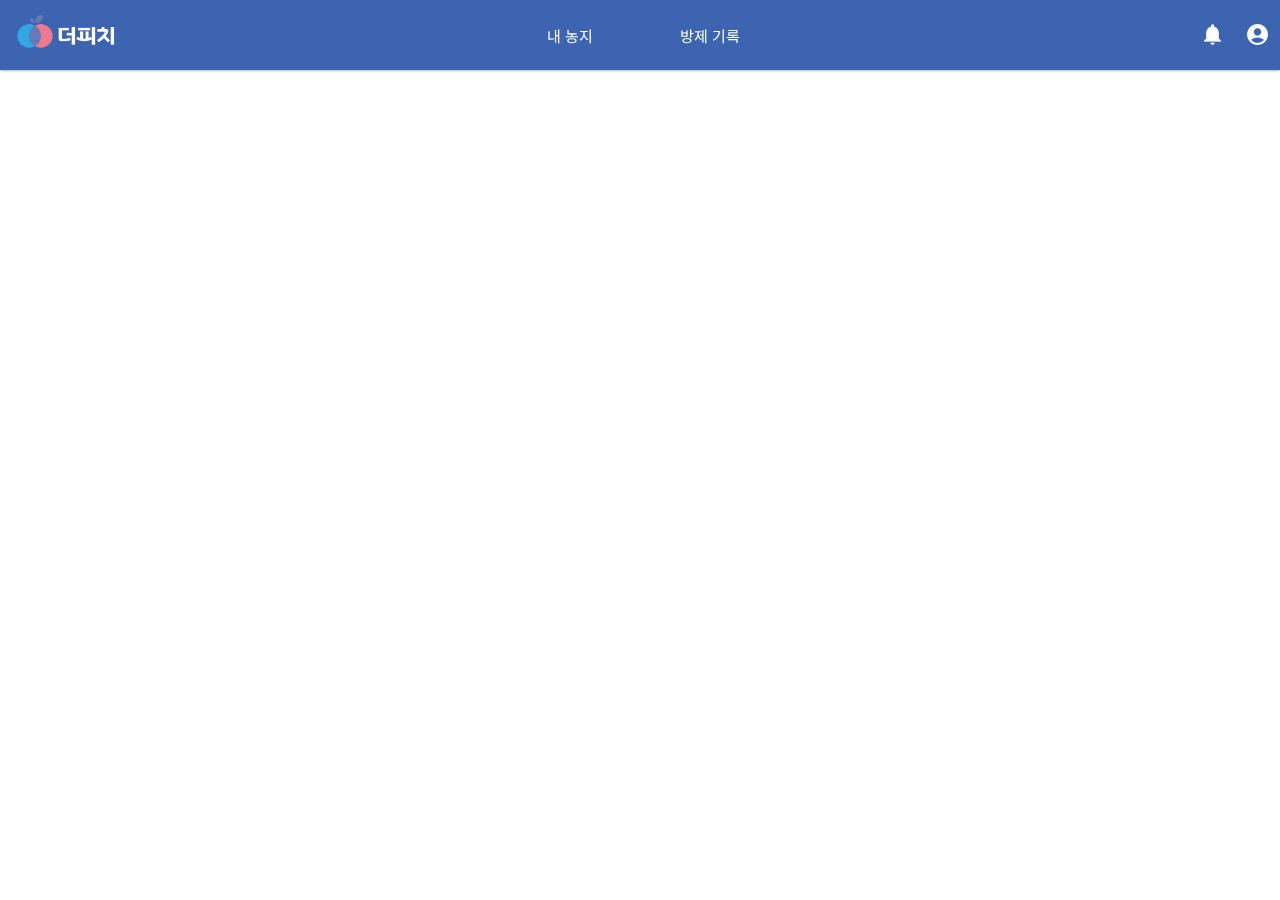
==== index.html @ 89ea21a3 "Add files via upload" ====
<!DOCTYPE html>
<html lang="ko">
  <head>
    <meta charset="utf-8">
    <meta name="viewport" content="width=device-width, initial-scale=1">
    <title>농작업 스케줄링 플랫폼</title>
    <link rel="shortcut icon" href="img/favicon.png" />
    <link rel="stylesheet" href="style.css">
    <!-- 구글 폰트 -->
    <link rel="preconnect" href="https://fonts.gstatic.com">
    <link href="https://fonts.googleapis.com/css2?family=Noto+Sans+KR:wght@100;300;400;500;700;900&display=swap" rel="stylesheet">
    <link href="https://fonts.googleapis.com/css2?family=Roboto+Slab:wght@500&display=swap" rel="stylesheet">
    <link href="https://fonts.googleapis.com/css2?family=Poppins:wght@300;400;500;600;700;900&display=swap" rel="stylesheet">
    <!--script-->
    <script src="script.js"></script>
  </head>

  <body>
    <header>
      <!--상단 메뉴-->
      <div class="navbar">
        <div id="logo">
          <a href="index.html">
            <img src="img/w_logo.png" width="100px" alt="더피치">
          </a>
        </div>
        <div class="mypage">
          <a href=""><img src="img/mypage.png" alt="마이페이지"></a>
          <a href=""><img src="img/noti.png" alt="알림센터"></a>
        </div>
        <div class="btns">
          <a href="01/01.html"><div class="navbtn">내 농지</div></a>
          <a href="02/02.html"><div class="navbtn">방제 기록</div></a>
        </div>
      </div>
    </header>

    <!--메인 화면-->
     <div id="map">
       <script type="text/javascript" src="//dapi.kakao.com/v2/maps/sdk.js?appkey=ac2092b53645b08d8939597958710784"></script>
       <script>
         var container = document.getElementById('map');
         var options = {
           center: new kakao.maps.LatLng(35.9781241, 126.9657956),
           level: 2,
           mapTypeId: kakao.maps.MapTypeId. SKYVIEW
         };
         var map = new kakao.maps.Map(container, options);
       </script>
     </div>
  </body>
</html>
---- style.css ----
body, div {
  margin: 0px;
  padding: 0px;
  box-sizing: border-box;
  font-family: 'Noto Sans KR', sans-serif;
}

/* 상하단 고정 */
header {
  background-color: #3C64B1;
  position: fixed;
  top: 0;
  left: 0;
  right: 0;
  z-index: 2000;
  box-shadow: gray 0 0 3px;
}

/* Navbar container */
.navbar {
  overflow: hidden;
  width: 100%;
  max-width: 1280px;
  margin: 0 auto;
}

/* Links inside the navbar */
#logo img {
  padding: 14px 16px;
  float: left;
}

.navbar a {
  color: white;
  text-align: center;
  text-decoration: none;
}

.mypage img {
  width: 25px;
  padding: 22px 10px;
  float: right;
}

.btns {
  overflow: hidden;
  height: 70px;
  text-align: center;
  display: flex;
  align-items: center;
  justify-content: center;
}

.navbtn {
  font-size: 15px;
  width: 140px;
  height: 70px;
  display: flex;
  align-items: center;
  justify-content: center;
  color: white;
}

.mypage {
  float: right;
  color: white;
  text-align: center;
  width: 132px;
  height: 70px;
}
/* -------------------------------------------------------------------------- */
/* 메인 */
.maincont {
  width: 100%;
  top: 70px;
  display: block;
  margin: 0px auto;
  position: relative;
  text-align: center;
}

#map {
  width: 100vw;
  height: 100vh;
}

.maincont .title {
  font-size: 20px;
  font-weight: 600;
  color: black;
  width: 100%;
  max-width: 1280px;
  margin: 0 auto;
  padding-top: 50px;
  padding-bottom: 25px;
  text-align: left;
}

.maincont table {
  width: 100%;
  max-width: 1280px;
  margin: 0 auto;
  border-top: 1px solid #DEE2E6;
  border-collapse: collapse;
}

th, td {
  text-align: left;
  padding: 15px;
  border-bottom: 1px solid #DEE2E6;
  color: #495057;
}

th {
  font-size: 13px;
  background-color: #F8F9FA;
}

td {
  font-size: 14px;
}

.bottom {
  width: 100%;
  max-width: 1280px;
  margin: 0 auto;
  padding-top: 10px;
}

.num {
  float: left;
  padding: 10px;
}

.num a {
  font-family: Roboto;
  font-size: 15px;
  padding: 0 15px;
}

.search, .add {
  float: right;
  font-size: 14px;
  margin-left: 10px;
  border-radius: 4px;
}

.search {
  color: #495057;
  border: 1px solid #DEE2E6;
  padding: 10px 50px 10px 10px;
}

.search img, .add img {
  float: left;
  width: 20px;
  height: 20px;
}

.search span, .add span {
  float: left;
  padding-left: 10px;
}

.add {
  padding: 10px 20px 10px 15px;
  color: white;
  background-color: #3C64B1;
  border: 1px solid #3C64B1;
}
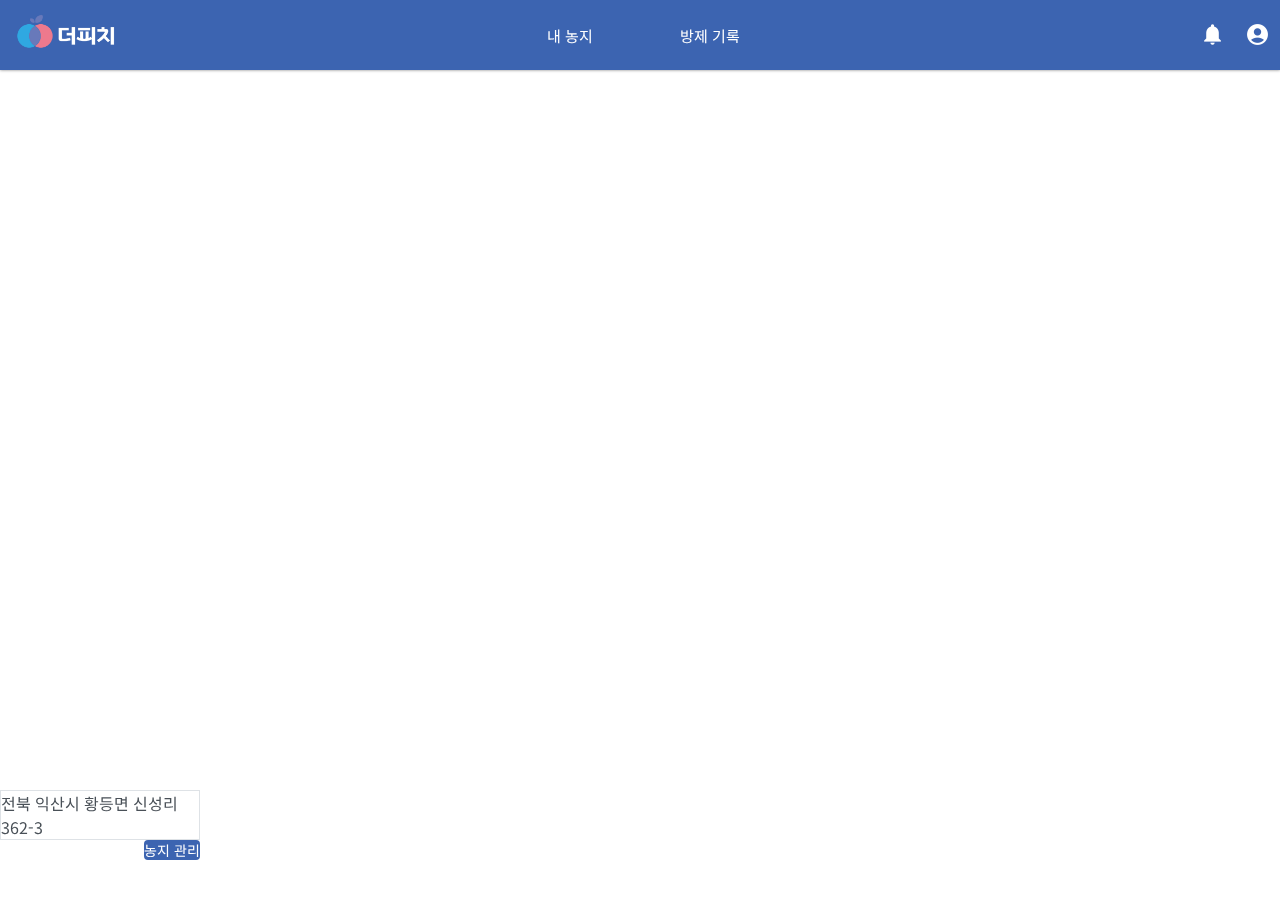
==== commit 487405e7: "Add files via upload" ====
--- a/index.html
+++ b/index.html
@@ -46,7 +46,28 @@
            mapTypeId: kakao.maps.MapTypeId. SKYVIEW
          };
          var map = new kakao.maps.Map(container, options);
+         var polygon = new kakao.maps.Polygon({
+          map : map,
+          path : [
+            new kakao.maps.LatLng(35.978780, 126.966190),
+            new kakao.maps.LatLng(35.977812, 126.966556),
+            new kakao.maps.LatLng(35.977440, 126.964986),
+            new kakao.maps.LatLng(35.978397, 126.964634)
+          ],
+          fillColor: '#4A6FF1',
+          fillOpacity: 0.4,
+          strokeWeight: 3,
+          strokeColor: '#4A6FF1',
+          strokeOpacity: 0.9,
+          strokeStyle: 'solid'
+         });
        </script>
      </div>
+    <!--오버-->
+    <div class="over">
+      <div class="ad">전북 익산시 황등면 신성리 362-3</div>
+      <div class="adbtn">농지 관리</div>
+    </div>
+
   </body>
 </html>
--- a/style.css
+++ b/style.css
@@ -91,9 +91,27 @@
   width: 100%;
   max-width: 1280px;
   margin: 0 auto;
-  padding-top: 50px;
-  padding-bottom: 25px;
+  padding-top: 45px;
+  padding-bottom: 20px;
   text-align: left;
+}
+
+.maincont .title2 {
+  font-size: 18px;
+  font-weight: 600;
+  color: black;
+  width: 100%;
+  max-width: 1280px;
+  margin: 0 auto;
+  padding-top: 48px;
+  padding-bottom: 20px;
+  text-align: left;
+}
+
+.title2 img {
+  float: left;
+  width: 26px;
+  height: 26px;
 }
 
 .maincont table {
@@ -102,6 +120,11 @@
   margin: 0 auto;
   border-top: 1px solid #DEE2E6;
   border-collapse: collapse;
+}
+
+table a {
+  text-decoration: none;
+  color: #495057;
 }
 
 th, td {
@@ -124,7 +147,7 @@
   width: 100%;
   max-width: 1280px;
   margin: 0 auto;
-  padding-top: 10px;
+  padding-top: 15px;
 }
 
 .num {
@@ -162,9 +185,33 @@
   padding-left: 10px;
 }
 
+.title2 span {
+  padding-left: 10px;
+}
+
 .add {
   padding: 10px 20px 10px 15px;
   color: white;
   background-color: #3C64B1;
   border: 1px solid #3C64B1;
+}
+
+.over {
+  position: fixed;
+  bottom: 40px;
+  z-index: 2000;
+}
+
+.over .ad {
+  color: #495057;
+  border: 1px solid #DEE2E6;
+  width: 200px;
+}
+
+.over .adbtn {
+  float: right;
+  font-size: 14px;
+  border-radius: 4px;
+  color: white;
+  background-color: #3C64B1;
 }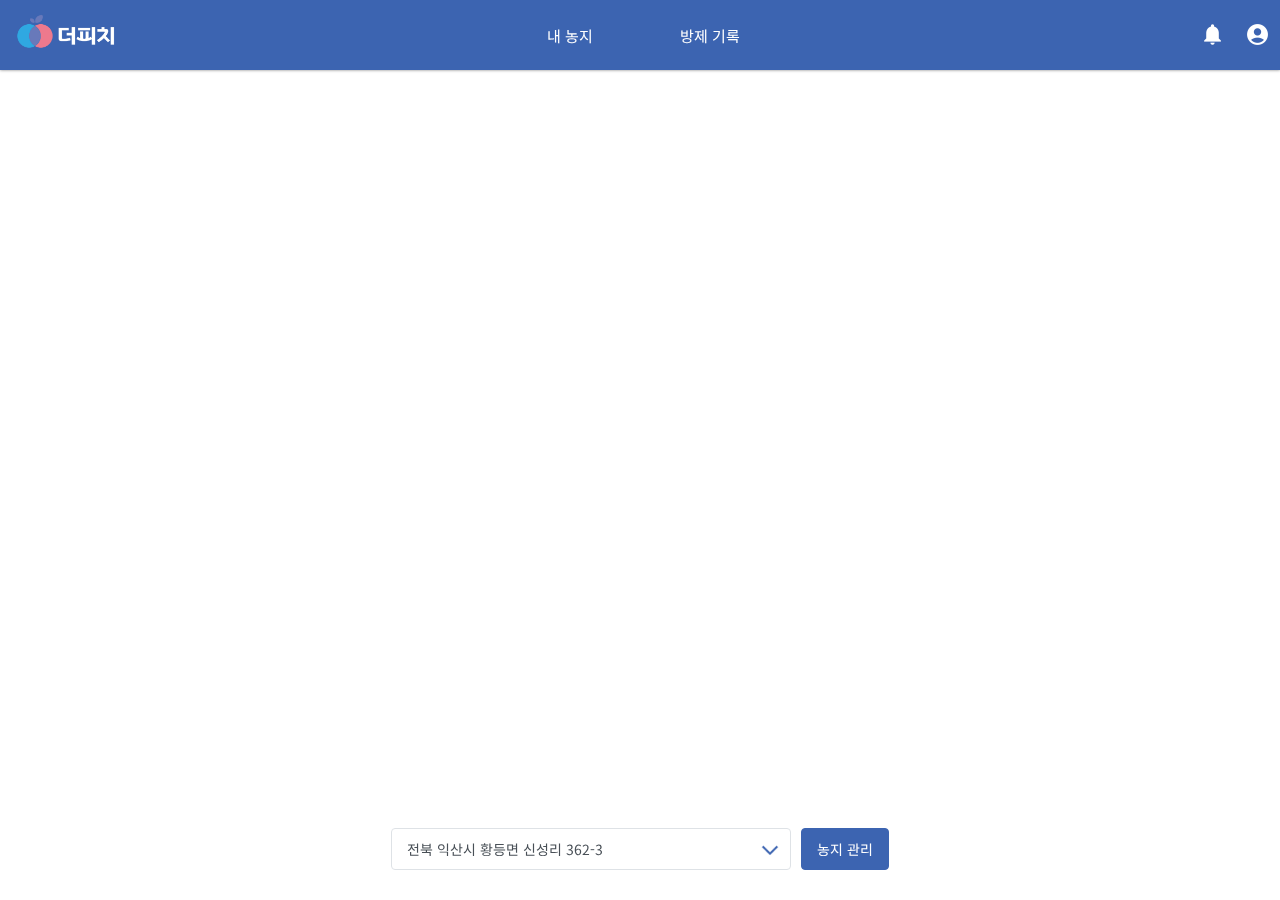
==== commit 28701fb2: "Add files via upload" ====
--- a/index.html
+++ b/index.html
@@ -65,9 +65,8 @@
      </div>
     <!--오버-->
     <div class="over">
-      <div class="ad">전북 익산시 황등면 신성리 362-3</div>
-      <div class="adbtn">농지 관리</div>
+      <div class="ad">전북 익산시 황등면 신성리 362-3<img src="img/arrow.png" alt="농지 목록"></div>
+      <a href="01/01.html"><div class="adbtn">농지 관리</div></a>
     </div>
-
   </body>
 </html>
--- a/style.css
+++ b/style.css
@@ -197,21 +197,39 @@
 }
 
 .over {
+  width: 100%;
+  margin: 0 auto;
   position: fixed;
-  bottom: 40px;
+  bottom: 30px;
   z-index: 2000;
+  font-size: 14px;
+  display: flex;
+  align-items: center;
+  justify-content: center;
+}
+
+.over img {
+  width: 20px;
+  height: 20px;
+  float: right;
 }
 
 .over .ad {
+  float: left;
   color: #495057;
   border: 1px solid #DEE2E6;
-  width: 200px;
+  width: 400px;
+  padding: 10px;
+  padding-left: 15px;
+  border-radius: 4px;
+  margin-right: 10px;
 }
 
 .over .adbtn {
-  float: right;
-  font-size: 14px;
+  float: left;
+  color: white;
+  background-color: #3C64B1;
+  border: 1px solid #3C64B1;
+  padding: 10px 15px;
   border-radius: 4px;
-  color: white;
-  background-color: #3C64B1;
-}+}
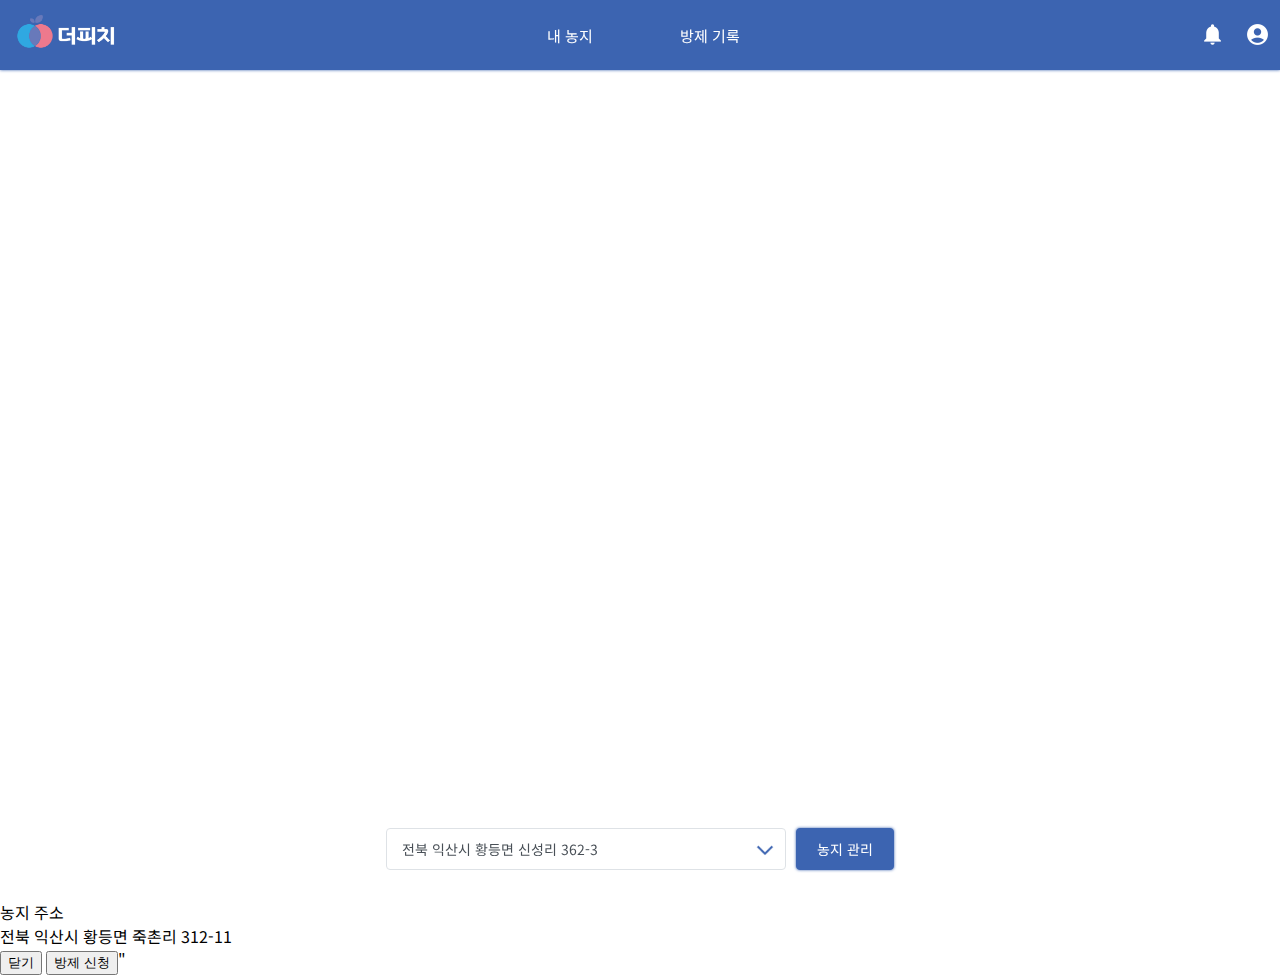
==== commit bf4643de: "Add files via upload" ====
--- a/index.html
+++ b/index.html
@@ -69,4 +69,14 @@
       <a href="01/01.html"><div class="adbtn">농지 관리</div></a>
     </div>
   </body>
+
+  <div id="popup" class="hide">
+    <div class="popcont">
+      <div class="popti"></div>
+      <div class="d">농지 주소</div><div class="o">전북 익산시 황등면 죽촌리 312-11</div>
+      <button onclick="closePopup()">닫기</button>
+      <button onclick="closePopup()">방제 신청</button>"
+    </div>
+  </div>
+
 </html>
--- a/style.css
+++ b/style.css
@@ -13,7 +13,7 @@
   left: 0;
   right: 0;
   z-index: 2000;
-  box-shadow: gray 0 0 3px;
+  box-shadow: #3c64b1 0 0 3px;
 }
 
 /* Navbar container */
@@ -216,6 +216,7 @@
 
 .over .ad {
   float: left;
+  background-color: white;
   color: #495057;
   border: 1px solid #DEE2E6;
   width: 400px;
@@ -230,6 +231,7 @@
   color: white;
   background-color: #3C64B1;
   border: 1px solid #3C64B1;
-  padding: 10px 15px;
+  padding: 10px 20px;
   border-radius: 4px;
-}
+  box-shadow: #3c64b1 0 0 3px;
+}
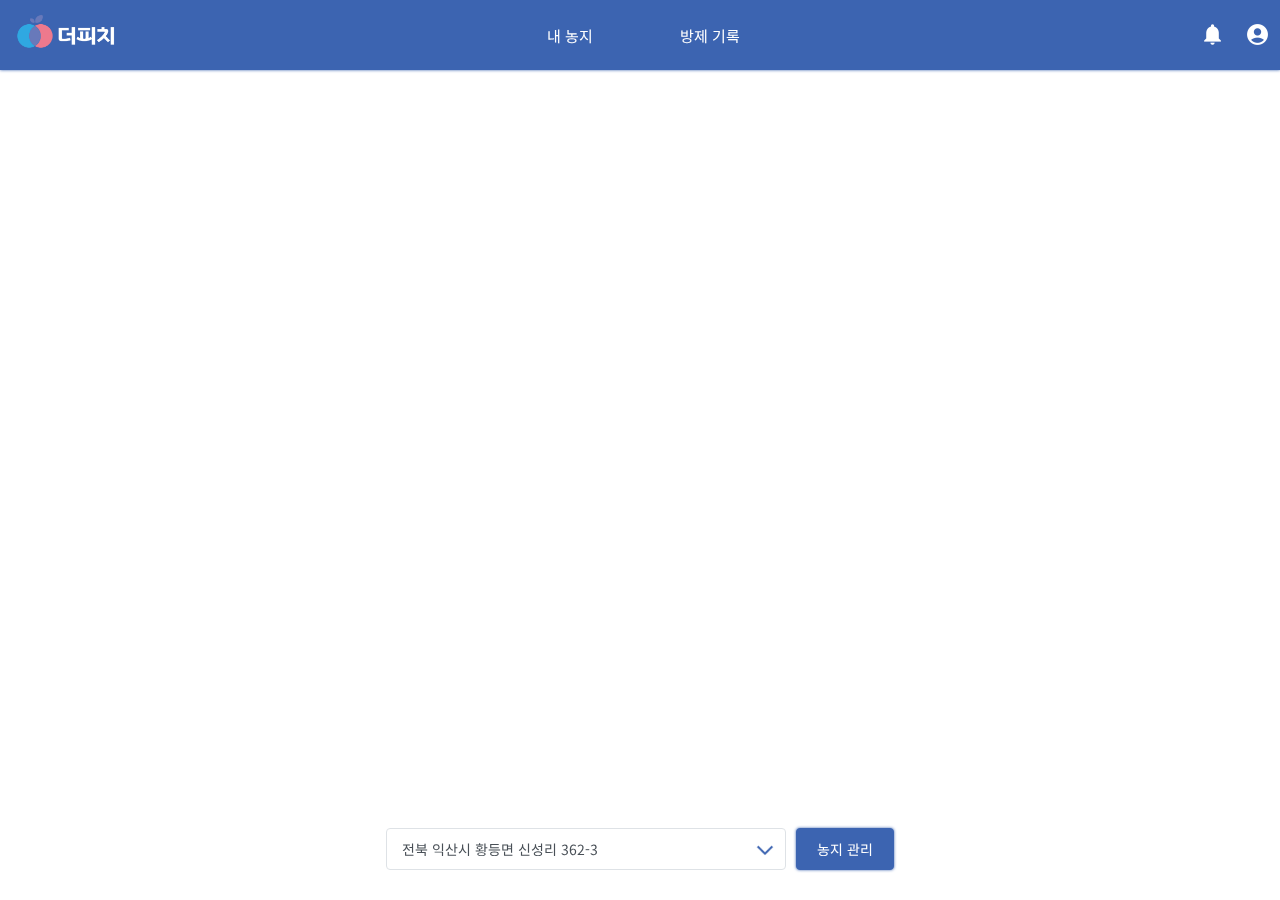
==== commit c97275b6: "Update index.html" ====
--- a/index.html
+++ b/index.html
@@ -69,14 +69,4 @@
       <a href="01/01.html"><div class="adbtn">농지 관리</div></a>
     </div>
   </body>
-
-  <div id="popup" class="hide">
-    <div class="popcont">
-      <div class="popti"></div>
-      <div class="d">농지 주소</div><div class="o">전북 익산시 황등면 죽촌리 312-11</div>
-      <button onclick="closePopup()">닫기</button>
-      <button onclick="closePopup()">방제 신청</button>"
-    </div>
-  </div>
-
 </html>
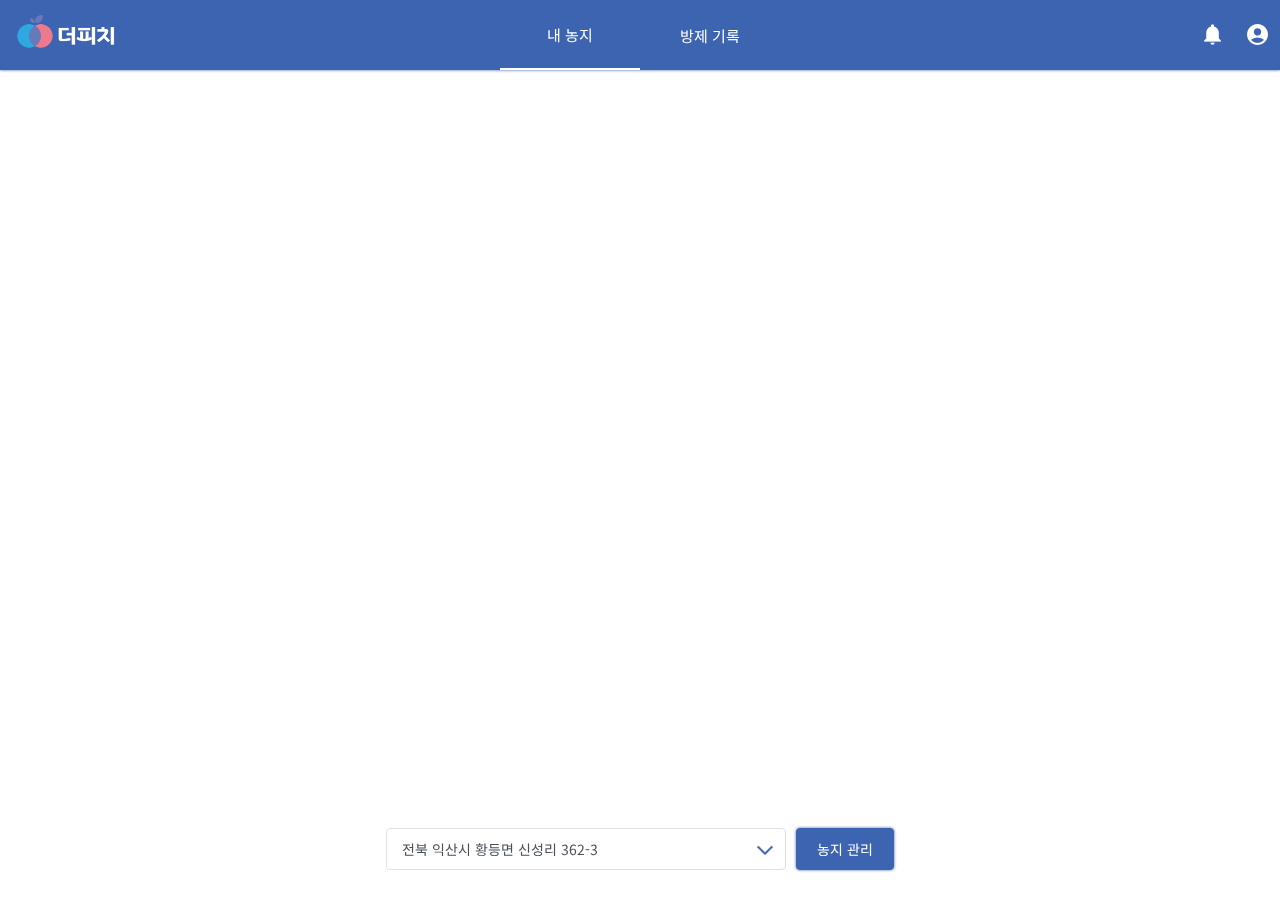
==== commit 33e154b7: "Add files via upload" ====
--- a/index.html
+++ b/index.html
@@ -29,7 +29,7 @@
           <a href=""><img src="img/noti.png" alt="알림센터"></a>
         </div>
         <div class="btns">
-          <a href="01/01.html"><div class="navbtn">내 농지</div></a>
+          <a href="index.html"><div class="navbtn" style="border-bottom: 2px solid white;">내 농지</div></a>
           <a href="02/02.html"><div class="navbtn">방제 기록</div></a>
         </div>
       </div>
--- a/style.css
+++ b/style.css
@@ -77,6 +77,7 @@
   margin: 0px auto;
   position: relative;
   text-align: center;
+  margin-bottom: 125px;
 }
 
 #map {
@@ -235,3 +236,18 @@
   border-radius: 4px;
   box-shadow: #3c64b1 0 0 3px;
 }
+
+/*팝업*/
+.md {position:fixed;top:0;left:0;width:100%;height:100%;display:none;}
+.md .bg {position:absolute;top:0;left:0;width:100%;height:100%;background:#000;opacity:.5;filter:alpha(opacity=50);z-index:20000;}
+.md .fg {position:absolute;top:50%;left:50%;width:400px;margin:-150px 0 0 -200px;padding:30px;background:#fff;border-radius:4px;z-index:20000;}
+
+.fgin .mdtitle {text-align:left;display:block;margin-bottom:25px;}
+.fgin .left {font-size:12px;width:30%;float:left;color:#737B7D;height:24px;}
+.fgin .right {font-size:13px;width:67%;float:left;color:#495057;margin-bottom:15px;height:24px;}
+.fgin .right2 {font-size:12px;width:67%;float:left;color:#495057;height:18px;margin-bottom:15px;}
+.fgin .right3 {font-size:12px;float:right;color:#3C64B1;height:24px;font-weight:700;text-decoration:underline;}
+
+.cancel, .ok {width: 49%;margin-top:25px;height:40px;border-radius:4px;}
+.cancel {float:left; color:#292D32; background-color:#F5F5F5; border:none;}
+.ok {float:right; color:white; background-color:#3C64B1; border:none;}